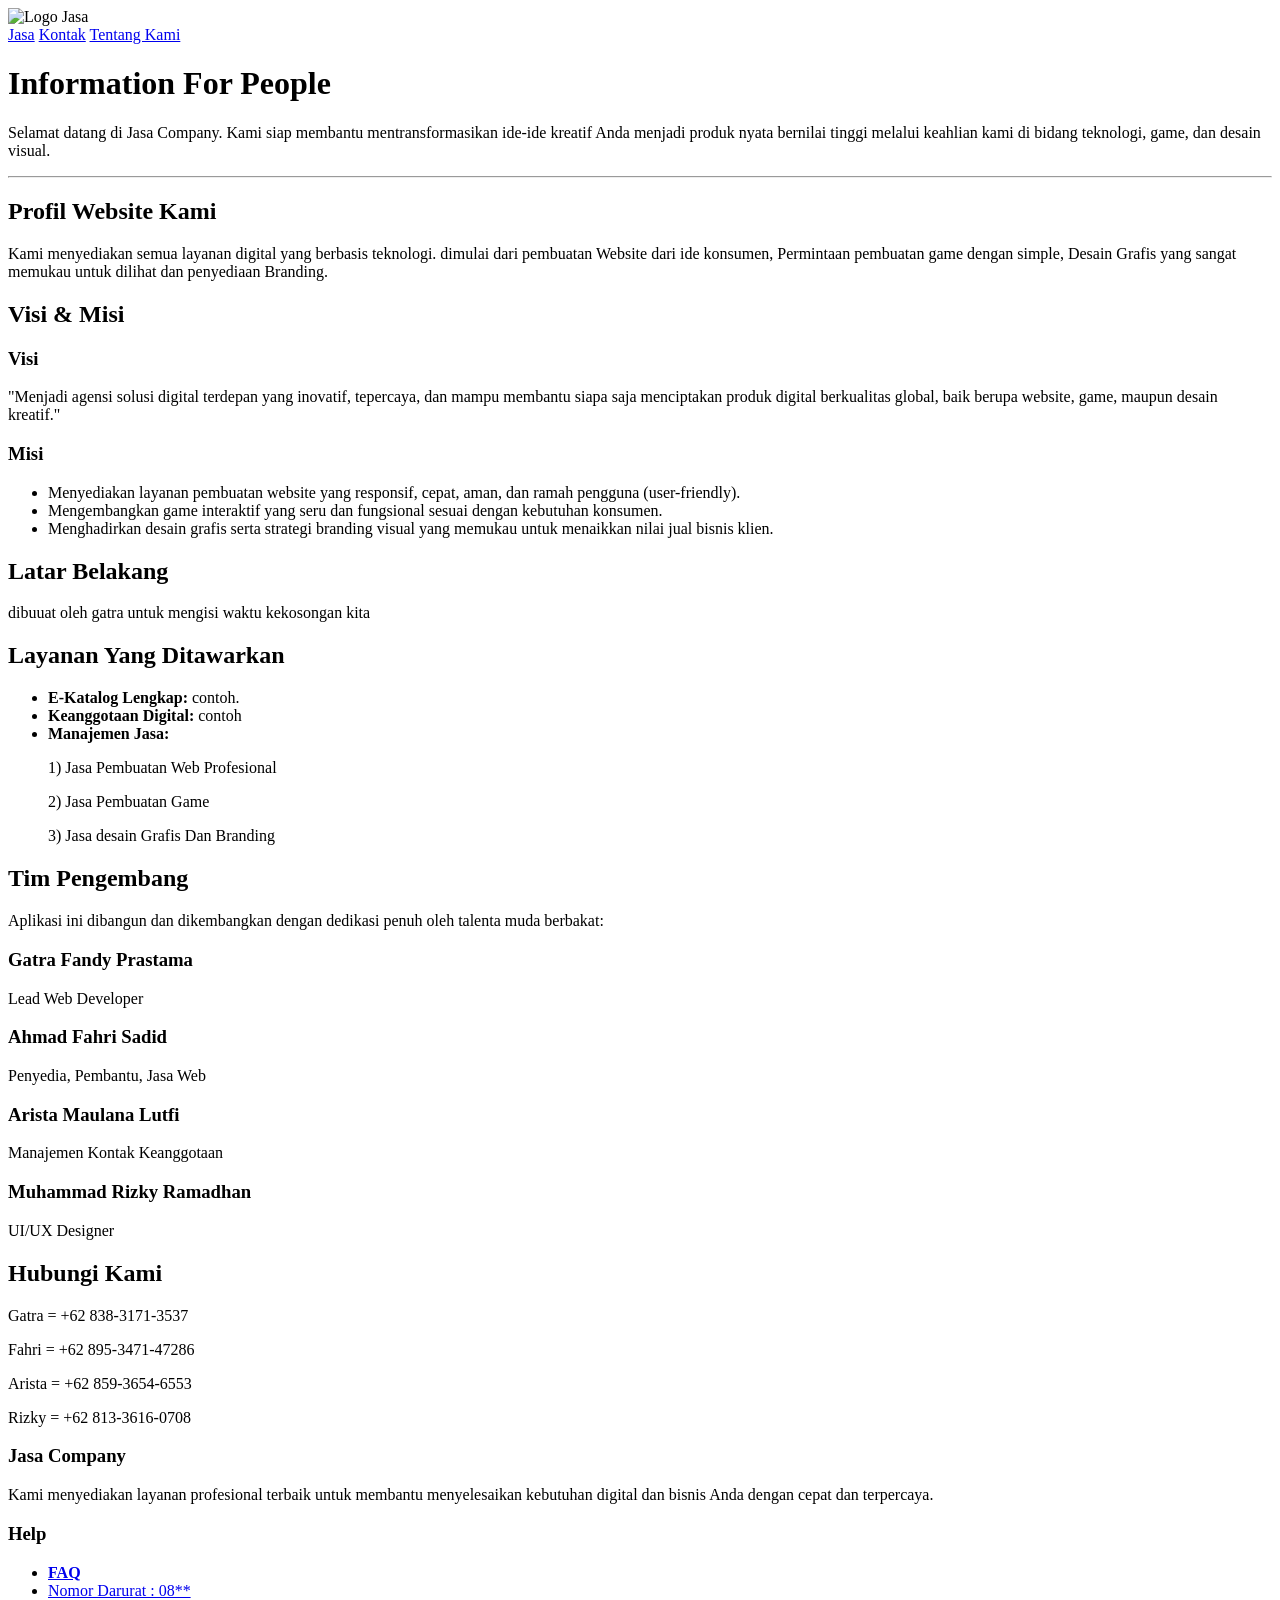
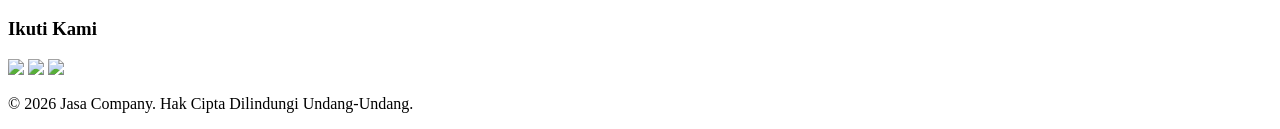
==== Coba/Arista/tentang_kami.html @ 8af4fec3 "Add files via upload" ====
<!DOCTYPE html>
<html lang="en">
    
<head>
    <meta charset="UTF-8">
    <meta name="viewport" content="width=device-width, initial-scale=1.0">
    <title>Public Information</title>
    
    <link rel="stylesheet" href="https://cdnjs.cloudflare.com/ajax/libs/font-awesome/6.5.1/css/all.min.css">
    
    <link rel="stylesheet" href="style.css">
</head>
<body>

   <nav class="navbar">
        <!-- Baris Atas: Logo dan Nama Brand -->
        <div class="brand">
            <!-- Ganti src sesuai dengan folder/nama file logomu, contoh: img/logo.png -->
            <img src="img/logo.png" alt="Logo" class="brand-img">
            <span class="brand-title">Jasa</span>
        </div>

        <!-- Baris Bawah: Menu Navigasi yang Bisa Dipencet -->
        <div class="nav-menu">
            <div class="nav-menu-container">
                <!-- Tombol Beranda Berbentuk Rumah (Bisa Diklik) -->
                <a href="index.html" class="home-logo" title="Beranda">
                    <div class="house-roof"></div>
                    <div class="house-body"></div>
                </a>
                
                <!-- Link Menu Navigasi -->
                <a href="#" class="nav-link">Jasa</a>
                <a href="#" class="nav-link">Kontak</a>
                <a href="#" class="nav-link">Tentang Kami</a>
            </div>
        </div>
    </nav>


    <main class="container-tentang">
        
        <h1 class="judul-tengah">Information For People</h1>
        <p class="sub-intro">Selamat datang di Jasa Company. Kami siap membantu mentransformasikan ide-ide kreatif Anda menjadi produk nyata bernilai tinggi melalui keahlian kami di bidang teknologi, game, dan desain visual.</p>
        
        <hr class="pembatas">

        <!-- 1. Profil Singkat -->
        <section class="seksi-tentang">
            <h2>Profil Website Kami</h2>
            <p>Kami menyediakan semua layanan digital yang berbasis teknologi. dimulai dari pembuatan 
               Website dari ide konsumen, Permintaan pembuatan game dengan simple, Desain 
               Grafis yang sangat memukau untuk dilihat dan penyediaan Branding.
               
            </p>
        </section>

        <!-- 2. Visi & Misi -->
        <section class="seksi-tentang">
            <h2>Visi & Misi</h2>
            <h3>Visi</h3>
            <p>"Menjadi agensi solusi digital terdepan yang inovatif, tepercaya, dan mampu membantu siapa saja menciptakan produk digital berkualitas global, baik berupa website, game, maupun desain kreatif."</p>
            
            <h3>Misi</h3>
            <ul>
                <li>Menyediakan layanan pembuatan website yang responsif, cepat, aman, dan ramah pengguna (user-friendly).</li>
                <li>Mengembangkan game interaktif yang seru dan fungsional sesuai dengan kebutuhan konsumen.</li>
                <li>Menghadirkan desain grafis serta strategi branding visual yang memukau untuk menaikkan nilai jual bisnis klien.</li>
            </ul>
        </section>

        <!-- 3. Latar Belakang -->
        <section class="seksi-tentang">
            <h2>Latar Belakang</h2>
            <p>dibuuat oleh gatra untuk mengisi waktu kekosongan kita</p>
        </section>

        <!-- 4. Layanan -->
        <section class="seksi-tentang">
            <h2>Layanan Yang Ditawarkan</h2>
            <ul>
                <li><strong>E-Katalog Lengkap:</strong> contoh.</li>
                <li><strong>Keanggotaan Digital:</strong> contoh</li>
                <li><strong>Manajemen Jasa:
                </strong> <p> 1) Jasa Pembuatan Web Profesional</p></li>
                </strong> <p> 2) Jasa Pembuatan Game</p></li>
                </strong> <p> 3) Jasa desain Grafis Dan Branding</p></li>
            </ul>
        </section>

        <!-- 5. Tim Pengembang -->
        <section class="seksi-tentang">
            <h2>Tim Pengembang</h2>
            <p>Aplikasi ini dibangun dan dikembangkan dengan dedikasi penuh oleh talenta muda berbakat:</p>

            <div class="kartu-developer">

                   <h3>Gatra Fandy Prastama</h3>
                   <p>Lead Web Developer</p>

                   <h3>Ahmad Fahri Sadid</h3>
                   <p>Penyedia, Pembantu, Jasa Web</p>

                   <h3>Arista Maulana Lutfi</h3>
                   <p>Manajemen Kontak Keanggotaan</p>
                   
                   <h3>Muhammad Rizky Ramadhan</h3>
                   <p>UI/UX Designer</p>

            </div>

        </section>

           <section class="seksi-tentang">
            <h2>Hubungi Kami</h2>
            <p>Gatra = +62 838-3171-3537 </p>
            <p>Fahri = +62 895-3471-47286</p>
            <p>Arista = +62 859-3654-6553</p>
            <p>Rizky = +62 813-3616-0708</p>
           </section>

    </main>

  <footer>
        <div class="footer-container">
            <div class="footer-box">
                <h3>Jasa Company</h3>
                <p class="footer-desc">
                    Kami menyediakan layanan profesional terbaik untuk membantu menyelesaikan kebutuhan digital dan bisnis Anda dengan cepat dan terpercaya.
                </p>
            </div>

            <div class="footer-box">
                <h3>Help</h3>
                <ul class="footer-links">
                    <li><a href="#"><b>FAQ</b></a></li>
                    <li><a href="#">Nomor Darurat : 08**</a></li>
                </ul>
            </div>

            <div class="footer-box">
                <h3>Ikuti Kami</h3>
                <div class="footer-socials">
                    <a href="#" class="social-icon instagram"><img src="img/instagram.png" width="20"></a>
                    <a href="#" class="social-icon facebook"><img src="img/facebook.png" width="20"></a>
                    <a href="#" class="social-icon youtube"><img src="img/youtube.png" width="20"></a>
                </div>

            </div>
        </div>

        <!-- Bagian Hak Cipta paling bawah -->
        <div class="footer-bottom">
            <p>&copy; 2026 Jasa Company. Hak Cipta Dilindungi Undang-Undang.</p>
        </div>
    </footer>

    <script>
        document.getElementById("tahun-footer").textContent = new Date().getFullYear();
    </script>

</body>
</html>
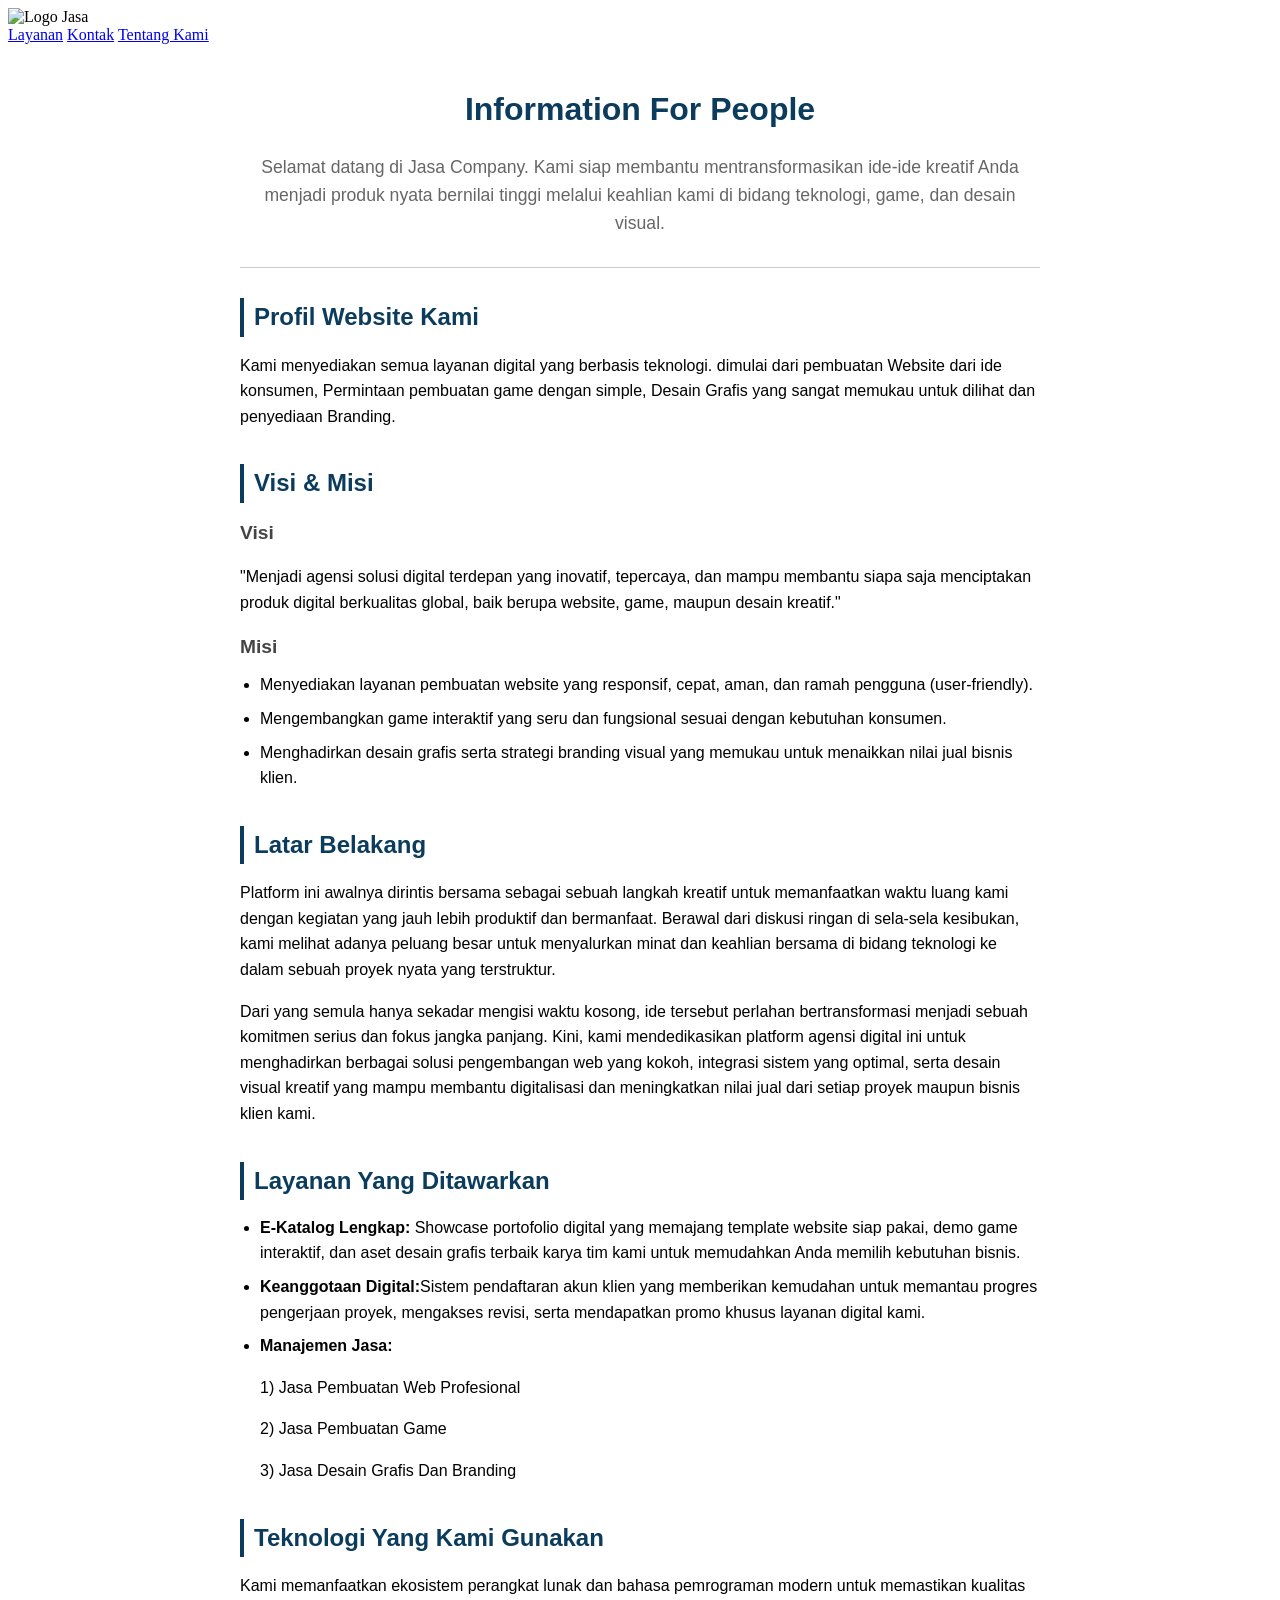
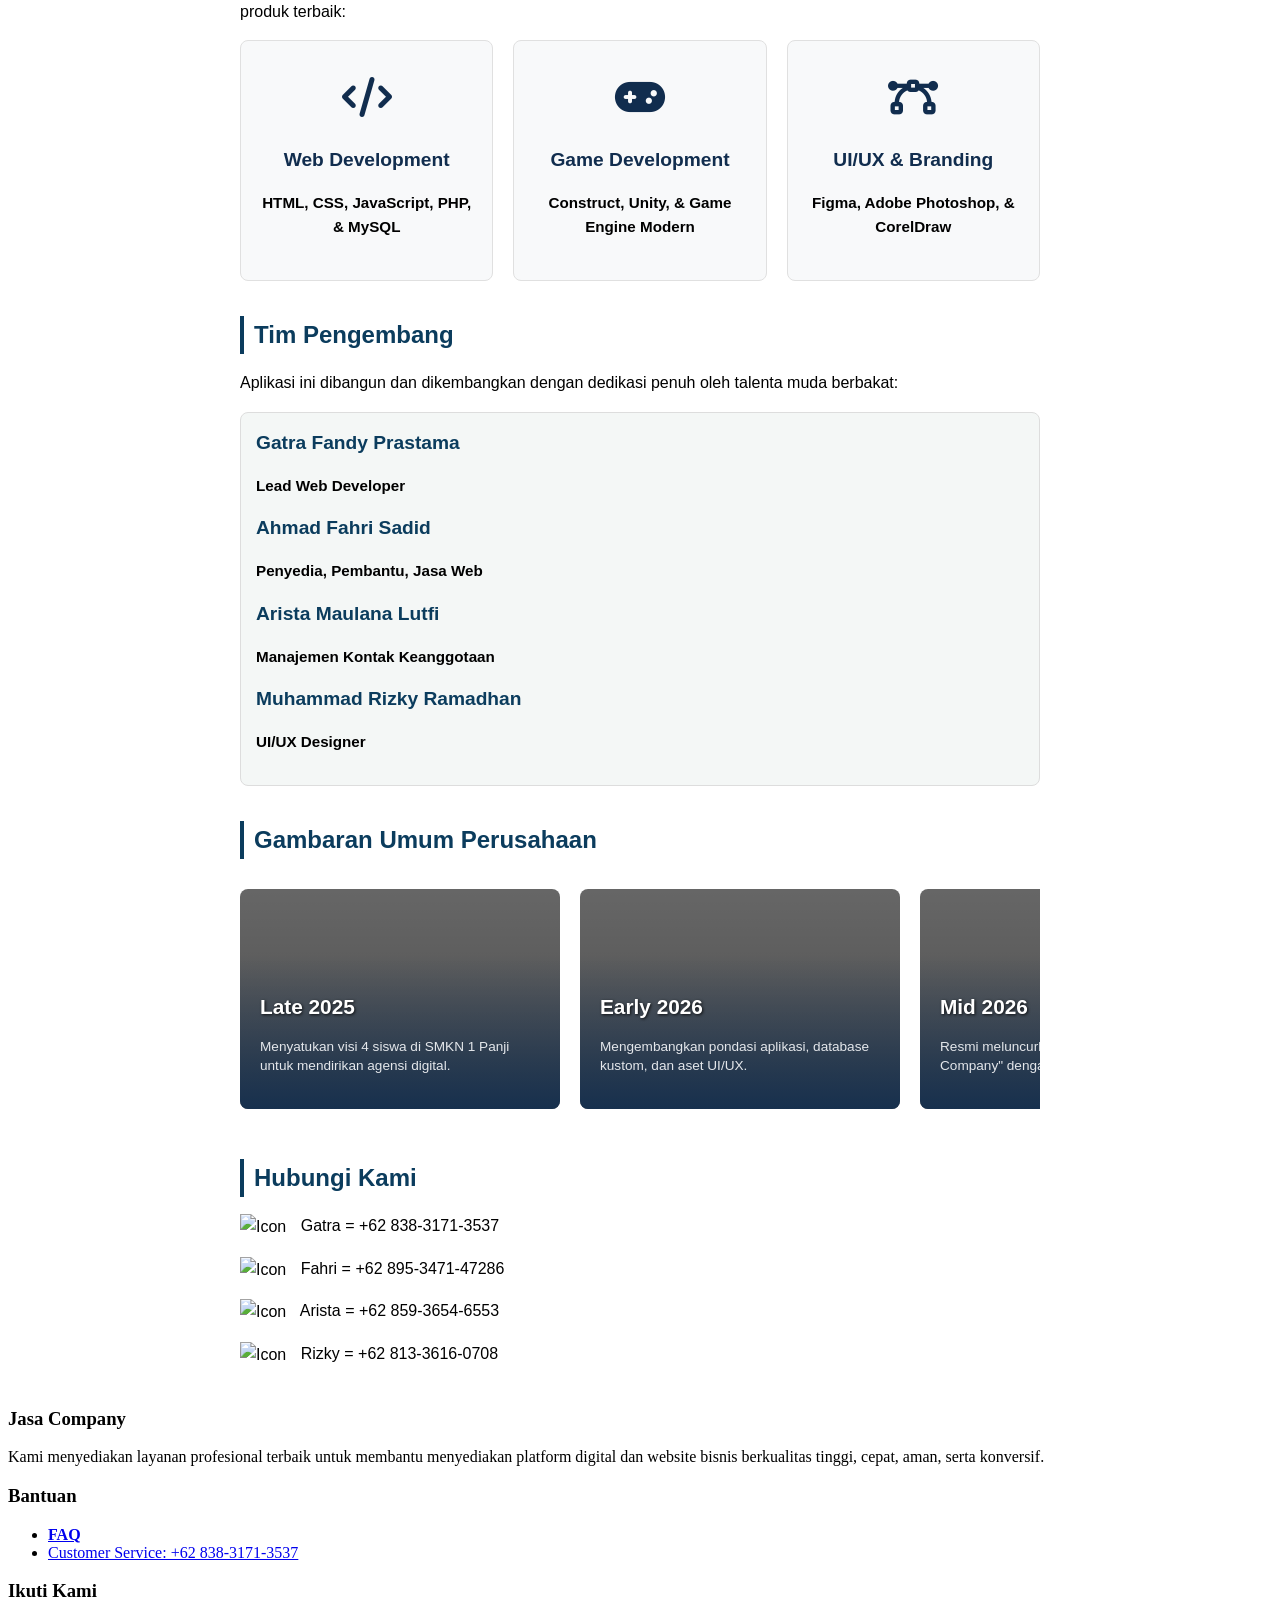
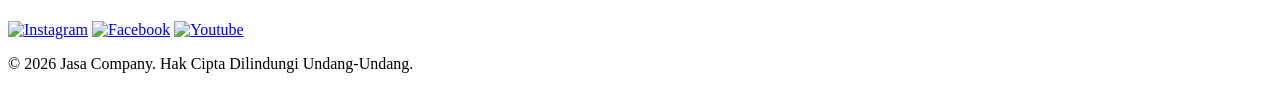
==== commit fabda17b: "Update tentang_kami.html" ====
--- a/Coba/Arista/tentang_kami.html
+++ b/Coba/Arista/tentang_kami.html
@@ -16,7 +16,7 @@
         <!-- Baris Atas: Logo dan Nama Brand -->
         <div class="brand">
             <!-- Ganti src sesuai dengan folder/nama file logomu, contoh: img/logo.png -->
-            <img src="img/logo.png" alt="Logo" class="brand-img">
+            <img src="img/Easy_Angry Demon.png " alt="Logo" class="brand-img">
             <span class="brand-title">Jasa</span>
         </div>
 
@@ -30,7 +30,7 @@
                 </a>
                 
                 <!-- Link Menu Navigasi -->
-                <a href="#" class="nav-link">Jasa</a>
+                <a href="#" class="nav-link">Layanan</a>
                 <a href="#" class="nav-link">Kontak</a>
                 <a href="#" class="nav-link">Tentang Kami</a>
             </div>
@@ -64,7 +64,7 @@
             <h3>Misi</h3>
             <ul>
                 <li>Menyediakan layanan pembuatan website yang responsif, cepat, aman, dan ramah pengguna (user-friendly).</li>
-                <li>Mengembangkan game interaktif yang seru dan fungsional sesuai dengan kebutuhan konsumen.</li>
+                <li>Mengembangkan game interaktif yang seru dan fungsional sesuai dengan kebutuhan konsumen.</li>                   
                 <li>Menghadirkan desain grafis serta strategi branding visual yang memukau untuk menaikkan nilai jual bisnis klien.</li>
             </ul>
         </section>
@@ -72,27 +72,61 @@
         <!-- 3. Latar Belakang -->
         <section class="seksi-tentang">
             <h2>Latar Belakang</h2>
-            <p>dibuuat oleh gatra untuk mengisi waktu kekosongan kita</p>
+           <p class="teks-latar">
+                Platform ini awalnya dirintis bersama sebagai sebuah langkah kreatif untuk memanfaatkan waktu luang kami dengan kegiatan yang jauh lebih produktif dan bermanfaat. Berawal dari diskusi ringan di sela-sela kesibukan, kami melihat adanya peluang besar untuk menyalurkan minat dan keahlian bersama di bidang teknologi ke dalam sebuah proyek nyata yang terstruktur.
+           </p>
+
+            <p class="teks-latar">
+                Dari yang semula hanya sekadar mengisi waktu kosong, ide tersebut perlahan bertransformasi menjadi sebuah komitmen serius dan fokus jangka panjang. Kini, kami mendedikasikan platform agensi digital ini untuk menghadirkan berbagai solusi pengembangan web yang kokoh, integrasi sistem yang optimal, serta desain visual kreatif yang mampu membantu digitalisasi dan meningkatkan nilai jual dari setiap proyek maupun bisnis klien kami.
+            </p>
         </section>
 
         <!-- 4. Layanan -->
         <section class="seksi-tentang">
             <h2>Layanan Yang Ditawarkan</h2>
             <ul>
-                <li><strong>E-Katalog Lengkap:</strong> contoh.</li>
-                <li><strong>Keanggotaan Digital:</strong> contoh</li>
+                <li><strong>E-Katalog Lengkap:</strong> Showcase portofolio digital yang memajang template website siap pakai, demo game interaktif, dan aset desain grafis terbaik karya tim kami untuk memudahkan Anda memilih kebutuhan bisnis.</li>
+                <li><strong>Keanggotaan Digital:</strong>Sistem pendaftaran akun klien yang memberikan kemudahan untuk memantau progres pengerjaan proyek, mengakses revisi, serta mendapatkan promo khusus layanan digital kami.</li>
                 <li><strong>Manajemen Jasa:
                 </strong> <p> 1) Jasa Pembuatan Web Profesional</p></li>
                 </strong> <p> 2) Jasa Pembuatan Game</p></li>
-                </strong> <p> 3) Jasa desain Grafis Dan Branding</p></li>
+                </strong> <p> 3) Jasa Desain Grafis Dan Branding</p></li>
             </ul>
         </section>
 
+                <!-- 4.5 Teknologi Yang Digunakan -->
+                <section class="seksi-tentang">
+                    <h2>Teknologi Yang Kami Gunakan</h2>
+                    <p class="sub-teknologi">Kami memanfaatkan ekosistem perangkat lunak dan bahasa pemrograman modern untuk memastikan kualitas produk terbaik:</p>
+                    
+                    <div class="kontainer-tech">
+                        <!-- Kolom Web -->
+                        <div class="kartu-tech">
+                            <div class="ikon-tech"><i class="fa-solid fa-code"></i></div>
+                            <h3>Web Development</h3>
+                            <p>HTML, CSS, JavaScript, PHP, & MySQL</p>
+                        </div>
+
+                        <!-- Kolom Game -->
+                        <div class="kartu-tech">
+                            <div class="ikon-tech"><i class="fa-solid fa-gamepad"></i></div>
+                            <h3>Game Development</h3>
+                            <p>Construct, Unity, & Game Engine Modern</p>
+                        </div>
+
+                        <!-- Kolom Design -->
+                        <div class="kartu-tech">
+                            <div class="ikon-tech"><i class="fa-solid fa-bezier-curve"></i></div>
+                            <h3>UI/UX & Branding</h3>
+                            <p>Figma, Adobe Photoshop, & CorelDraw</p>
+                        </div>
+                    </div>
+                </section>
+
         <!-- 5. Tim Pengembang -->
         <section class="seksi-tentang">
             <h2>Tim Pengembang</h2>
-            <p>Aplikasi ini dibangun dan dikembangkan dengan dedikasi penuh oleh talenta muda berbakat:</p>
-
+            <p>Aplikasi ini dibangun dan dikembangkan dengan dedikasi penuh oleh talenta muda berbakat:</p> 
             <div class="kartu-developer">
 
                    <h3>Gatra Fandy Prastama</h3>
@@ -108,56 +142,140 @@
                    <p>UI/UX Designer</p>
 
             </div>
-
-        </section>
-
-           <section class="seksi-tentang">
-            <h2>Hubungi Kami</h2>
-            <p>Gatra = +62 838-3171-3537 </p>
-            <p>Fahri = +62 895-3471-47286</p>
-            <p>Arista = +62 859-3654-6553</p>
-            <p>Rizky = +62 813-3616-0708</p>
-           </section>
+       </section>
+
+<!-- Seksi Slider Perjalanan Perusahaan (Continuous Mulus) -->
+<section class="seksi-tentang">
+    <h2>Gambaran Umum Perusahaan</h2>
+    
+    <div class="slider-wrapper-mulus">
+        <!-- Kontainer Jalur Slider -->
+        <div class="track-slider-mulus">
+            
+            <!-- --- KELOMPOK ASLI (6 Slide) --- -->
+            <div class="kartu-slide-mulus" style="background-image: linear-gradient(rgba(0,0,0,0.6), rgba(0,0,0,0.7)), url('img/Bocchi.png');">
+                <div class="isi-slide"><h3>Late 2025</h3><p>Menyatukan visi 4 siswa di SMKN 1 Panji untuk mendirikan agensi digital.</p></div>
+            </div>
+            <div class="kartu-slide-mulus" style="background-image: linear-gradient(rgba(0,0,0,0.6), rgba(0,0,0,0.7)), url('img/Bochi2.png');">
+                <div class="isi-slide"><h3>Early 2026</h3><p>Mengembangkan pondasi aplikasi, database kustom, dan aset UI/UX.</p></div>
+            </div>
+            <div class="kartu-slide-mulus" style="background-image: linear-gradient(rgba(0,0,0,0.6), rgba(0,0,0,0.7)), url('img/Binsentomosura.png');">
+                <div class="isi-slide"><h3>Mid 2026</h3><p>Resmi meluncurkan platform web "Jasa Company" dengan fitur E-Katalog.</p></div>
+            </div>
+            <div class="kartu-slide-mulus" style="background-image: linear-gradient(rgba(0,0,0,0.6), rgba(0,0,0,0.7)), url('img/gatau.png');">
+                <div class="isi-slide"><h3>Late 2026</h3><p>Target menyelesaikan 10+ proyek web dan desain branding untuk UMKM lokal.</p></div>
+            </div>
+            <div class="kartu-slide-mulus" style="background-image: linear-gradient(rgba(0,0,0,0.6), rgba(0,0,0,0.7)), url('img/konusuba.png');">
+                <div class="isi-slide"><h3>Tahun 2027</h3><p>Merambah pasar game mobile dengan merilis game kasual di Play Store.</p></div>
+            </div>
+            <div class="kartu-slide-mulus" style="background-image: linear-gradient(rgba(0,0,0,0.6), rgba(0,0,0,0.7)), url('img/aqua\ konusuba.png');">
+                <div class="isi-slide"><h3>Future Target</h3><p>Menjadi agensi digital berbadan hukum yang dipercaya perusahaan nasional.</p></div>
+            </div>
+
+             <!-- --- KELOMPOK ASLI (6 Slide) --- -->
+            <div class="kartu-slide-mulus" style="background-image: linear-gradient(rgba(0,0,0,0.6), rgba(0,0,0,0.7)), url('img/Bocchi.png');">
+                <div class="isi-slide"><h3>Late 2025</h3><p>Menyatukan visi 4 siswa di SMKN 1 Panji untuk mendirikan agensi digital.</p></div>
+            </div>
+            <div class="kartu-slide-mulus" style="background-image: linear-gradient(rgba(0,0,0,0.6), rgba(0,0,0,0.7)), url('img/Bochi2.png');">
+                <div class="isi-slide"><h3>Early 2026</h3><p>Mengembangkan pondasi aplikasi, database kustom, dan aset UI/UX.</p></div>
+            </div>
+            <div class="kartu-slide-mulus" style="background-image: linear-gradient(rgba(0,0,0,0.6), rgba(0,0,0,0.7)), url('img/Binsentomosura.png');">
+                <div class="isi-slide"><h3>Mid 2026</h3><p>Resmi meluncurkan platform web "Jasa Company" dengan fitur E-Katalog.</p></div>
+            </div>
+            <div class="kartu-slide-mulus" style="background-image: linear-gradient(rgba(0,0,0,0.6), rgba(0,0,0,0.7)), url('img/gatau.png');">
+                <div class="isi-slide"><h3>Late 2026</h3><p>Target menyelesaikan 10+ proyek web dan desain branding untuk UMKM lokal.</p></div>
+            </div>
+            <div class="kartu-slide-mulus" style="background-image: linear-gradient(rgba(0,0,0,0.6), rgba(0,0,0,0.7)), url('img/konusuba.png');">
+                <div class="isi-slide"><h3>Tahun 2027</h3><p>Merambah pasar game mobile dengan merilis game kasual di Play Store.</p></div>
+            </div>
+            <div class="kartu-slide-mulus" style="background-image: linear-gradient(rgba(0,0,0,0.6), rgba(0,0,0,0.7)), url('img/aqua\ konusuba.png');">
+                <div class="isi-slide"><h3>Future Target</h3><p>Menjadi agensi digital berbadan hukum yang dipercaya perusahaan nasional.</p></div>
+            </div>
+
+        </div>
+    </div>
+</section>
+
+
+                <section class="seksi-tentang">
+                    <h2>Hubungi Kami</h2>
+                    <p><img src="img/whatsaap.png" alt="Icon" class="icon-whatsaap"> Gatra = +62 838-3171-3537 </p>
+                    <p><img src="img/whatsaap.png" alt="Icon" class="icon-whatsaap"> Fahri = +62 895-3471-47286</p>
+                    <p><img src="img/whatsaap.png" alt="Icon" class="icon-whatsaap"> Arista = +62 859-3654-6553</p>
+                    <p><img src="img/whatsaap.png" alt="Icon" class="icon-whatsaap"> Rizky = +62 813-3616-0708</p>
+                </section>
 
     </main>
 
-  <footer>
-        <div class="footer-container">
-            <div class="footer-box">
-                <h3>Jasa Company</h3>
-                <p class="footer-desc">
-                    Kami menyediakan layanan profesional terbaik untuk membantu menyelesaikan kebutuhan digital dan bisnis Anda dengan cepat dan terpercaya.
-                </p>
-            </div>
-
-            <div class="footer-box">
-                <h3>Help</h3>
-                <ul class="footer-links">
-                    <li><a href="#"><b>FAQ</b></a></li>
-                    <li><a href="#">Nomor Darurat : 08**</a></li>
-                </ul>
-            </div>
-
-            <div class="footer-box">
-                <h3>Ikuti Kami</h3>
-                <div class="footer-socials">
-                    <a href="#" class="social-icon instagram"><img src="img/instagram.png" width="20"></a>
-                    <a href="#" class="social-icon facebook"><img src="img/facebook.png" width="20"></a>
-                    <a href="#" class="social-icon youtube"><img src="img/youtube.png" width="20"></a>
+  <footer id="kontak">
+            <div class="footer-container">
+                <div class="footer-box">
+                    <h3>Jasa Company</h3>
+                    <p class="footer-desc">
+                        Kami menyediakan layanan profesional terbaik untuk membantu menyediakan platform digital dan website bisnis berkualitas tinggi, cepat, aman, serta konversif.
+                    </p>
                 </div>
 
-            </div>
-        </div>
-
-        <!-- Bagian Hak Cipta paling bawah -->
-        <div class="footer-bottom">
-            <p>&copy; 2026 Jasa Company. Hak Cipta Dilindungi Undang-Undang.</p>
-        </div>
-    </footer>
+                <div class="footer-box">
+                    <h3>Bantuan</h3>
+                    <ul class="footer-links">
+                        <li><a href="#"><b>FAQ</b></a></li>
+                        <li><a href="https://wa.me/6283831713537">Customer Service: +62 838-3171-3537</a></li>
+                    </ul>
+                </div>
+
+                <div class="footer-box">
+                    <h3>Ikuti Kami</h3>
+                    <div class="footer-socials">
+                        <a href="#" class="social-icon instagram"><img src="img/instagram.png" width="20" alt="Instagram"></a>
+                        <a href="#" class="social-icon facebook"><img src="img/facebook.png" width="20" alt="Facebook"></a>
+                        <a href="#" class="social-icon youtube"><img src="img/youtube.png" width="20" alt="Youtube"></a>
+                    </div>
+                </div>
+            </div>
+
+            <div class="footer-bottom">
+                <p>&copy; 2026 Jasa Company. Hak Cipta Dilindungi Undang-Undang.</p>
+            </div>
+        </footer>
 
     <script>
         document.getElementById("tahun-footer").textContent = new Date().getFullYear();
     </script>
 
+        <script>
+        const track = document.querySelector('.track-slider-mulus');
+        let isDown = false;
+        let startX;
+        let scrollLeft;
+
+        // Pas mouse ditekan (Klik dan Tahan)
+        track.addEventListener('mousedown', (e) => {
+            isDown = true;
+            startX = e.pageX - track.offsetLeft;
+            scrollLeft = track.scrollLeft;
+        });
+
+        // Pas mouse keluar dari area gambar
+        track.addEventListener('mouseleave', () => {
+            isDown = false;
+        });
+
+        // Pas klik mouse dilepas
+        track.addEventListener('mouseup', () => {
+            isDown = false;
+        });
+
+        // Pas mouse digerakkan (Proses geser ke kiri/kanan)
+        track.addEventListener('mousemove', (e) => {
+            if(!isDown) return; // Stop fungsi kalau mouse gak ditekan
+            e.preventDefault();
+            
+            const x = e.pageX - track.offsetLeft;
+            const walk = (x - startX) * 2; // Angka 2 ini kecepatan sensitivitas gesernya, bisa kamu naikin/turunin
+            track.scrollLeft = scrollLeft - walk;
+        });
+    </script>
+
 </body>
-</html>+</html>
--- a/Coba/Arista/style.css
+++ b/Coba/Arista/style.css
@@ -0,0 +1,212 @@
+.container-tentang {
+    max-width: 800px;
+    margin: 40px auto;
+    padding: 0 20px;
+    color: #000000;
+    line-height: 1.6;
+    font-family: sans-serif;
+}
+
+/* Bikin judul h1 kamu otomatis di tengah */
+.judul-tengah {
+    text-align: center;
+    color: #0b3c5d;
+    font-size: 2rem;
+    margin-bottom: 10px;
+}
+
+.sub-intro {
+    text-align: center;
+    font-size: 1.1rem;
+    color: #666;
+    margin-bottom: 20px;
+}
+
+.pembatas {
+    border: 0;
+    height: 1px;
+    background: #ccc;
+    margin: 30px 0;
+}
+
+.seksi-tentang {
+    margin-bottom: 35px;
+}
+
+.seksi-tentang h2 {
+    color: #0b3c5d;
+    margin-bottom: 15px;
+    font-size: 1.5rem;
+    border-left: 4px solid #0b3c5d;
+    padding-left: 10px;
+}
+
+.seksi-tentang h3 {
+    margin: 15px 0 5px 0;
+    color: #444;
+    font-size: 1.2rem;
+}
+
+.seksi-tentang ul {
+    padding-left: 20px;
+    margin-top: 10px;
+}
+
+.seksi-tentang li {
+    margin-bottom: 8px;
+}
+
+.kartu-developer {
+    background-color: #f4f7f6;
+    padding: 15px;
+    border-radius: 8px;
+    margin-top: 15px;
+    border: 1px solid #ddd;
+}
+
+.kartu-developer h3 {
+    margin: 0 0 5px 0;
+    color: #0b3c5d;
+}
+
+.kartu-developer p {
+    color: #000000;
+    font-size: 0.95rem;
+    font-weight: 600;
+}
+
+.kartu-developer {
+    transition: transform 0.3s ease, box-shadow 0.3s ease;
+}
+
+.icon-whatsaap {
+    width: 20px;       
+    height: 20px;         
+    object-fit: contain;
+    vertical-align: middle; 
+    margin-right: 10px;  
+}
+
+----------------------------------------
+
+
+
+.sub-teknologi {
+    margin-bottom: 25px;
+    color: #555;
+}
+
+.kontainer-tech {
+    display: flex;
+    gap: 20px;
+    justify-content: space-between;
+    flex-wrap: wrap; 
+    margin-top: 15px;
+}
+
+.kartu-tech {
+    flex: 1;
+    min-width: 200px;
+    background-color: #f8f9fa; 
+    padding: 25px 20px;
+    border-radius: 8px;
+    text-align: center;
+    border: 1px solid #e0e0e0;
+    transition: all 0.3s ease;
+}
+
+.kartu-tech:hover {
+    transform: translateY(-5px);
+    box-shadow: 0 8px 15px rgba(0, 0, 0, 0.1);
+    border-color: #112D4E; }
+
+.ikon-tech {
+    font-size: 2.5rem;
+    color: #112D4E; 
+    margin-bottom: 15px;
+}
+
+.kartu-tech h3 {
+    font-size: 1.2rem;
+    margin-bottom: 10px;
+    color: #112D4E;
+}
+
+.kartu-tech p {
+    font-size: 0.95rem;
+    color: #000000; 
+    font-weight: 600; 
+}
+
+
+
+/* Styling Wrapper Utama */
+.slider-wrapper-mulus {
+    overflow: hidden;
+    white-space: nowrap;
+    position: relative;
+    width: 100%;
+    padding: 15px 0;
+}
+
+/* Jalur gerak kartu */
+.track-slider-mulus {
+    display: flex;
+    width: max-content;
+    gap: 20px;
+    /* Jalankan animasi bernama 'putarMulus', durasi 25 detik, linear (konstan), tanpa henti */
+    animation: putarMulus 25s linear infinite;
+}
+
+/* Kartu Slide */
+.kartu-slide-mulus {
+    width: 320px;
+    height: 220px;
+    background-size: cover;
+    background-position: center;
+    border-radius: 8px;
+    display: flex;
+    align-items: flex-end;
+    box-sizing: border-box;
+    flex-shrink: 0; /* Mencegah kartu menciut */
+}
+
+/* Efek saat mouse ditaruh di atas kartu: Animasi BERHENTI biar user bisa baca */
+.slider-wrapper-mulus:hover .track-slider-mulus {
+    animation-play-state: paused;
+}
+
+.isi-slide {
+    padding: 20px;
+    color: #ffffff;
+    text-align: left;
+    background: linear-gradient(transparent, rgba(17, 45, 78, 0.9)); /* Gradasi tema tokomu */
+    width: 100%;
+    border-radius: 0 0 8px 8px;
+    white-space: normal; /* Mengembalikan teks agar bisa enter ke bawah */
+}
+
+.isi-slide h3 {
+    font-size: 1.3rem;
+    margin-bottom: 5px;
+    font-weight: 700;
+    color: #ffffff !important; /* Memaksa warna jadi putih pekat */
+    text-shadow: 1px 1px 3px rgba(0, 0, 0, 0.8); /* Kasih bayangan hitam tipis biar makin tegas teksnya */
+}
+
+.isi-slide p {
+    font-size: 0.85rem;
+    line-height: 1.4;
+    color: #e4e7eb;
+}
+
+/* KEYFRAMES: Logika perputaran tanpa jeda */
+@keyframes putarMulus {
+    0% {
+        transform: translateX(0);
+    }
+    100% {
+        /* Geser setengah dari total kontainer (karena setengahnya adalah kloningan) */
+        transform: translateX(calc(-50% - 10px)); 
+    }
+}
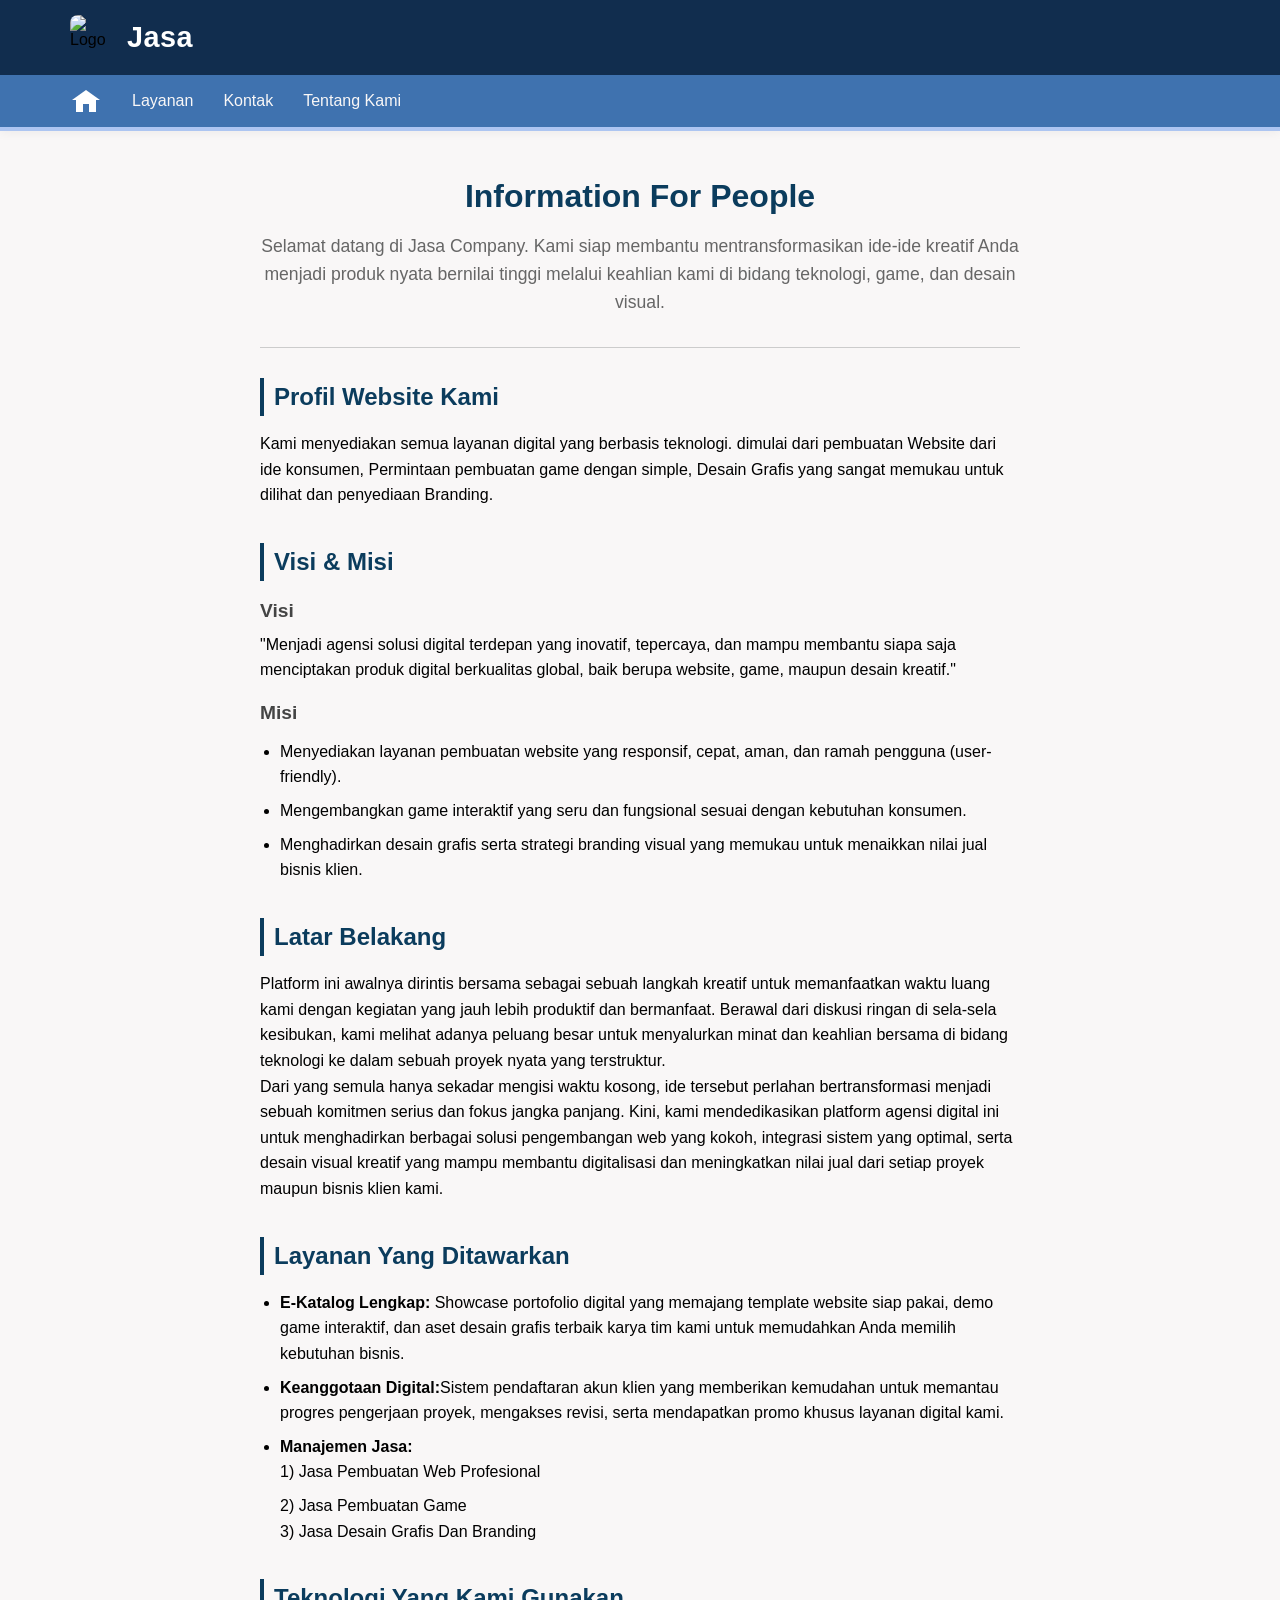
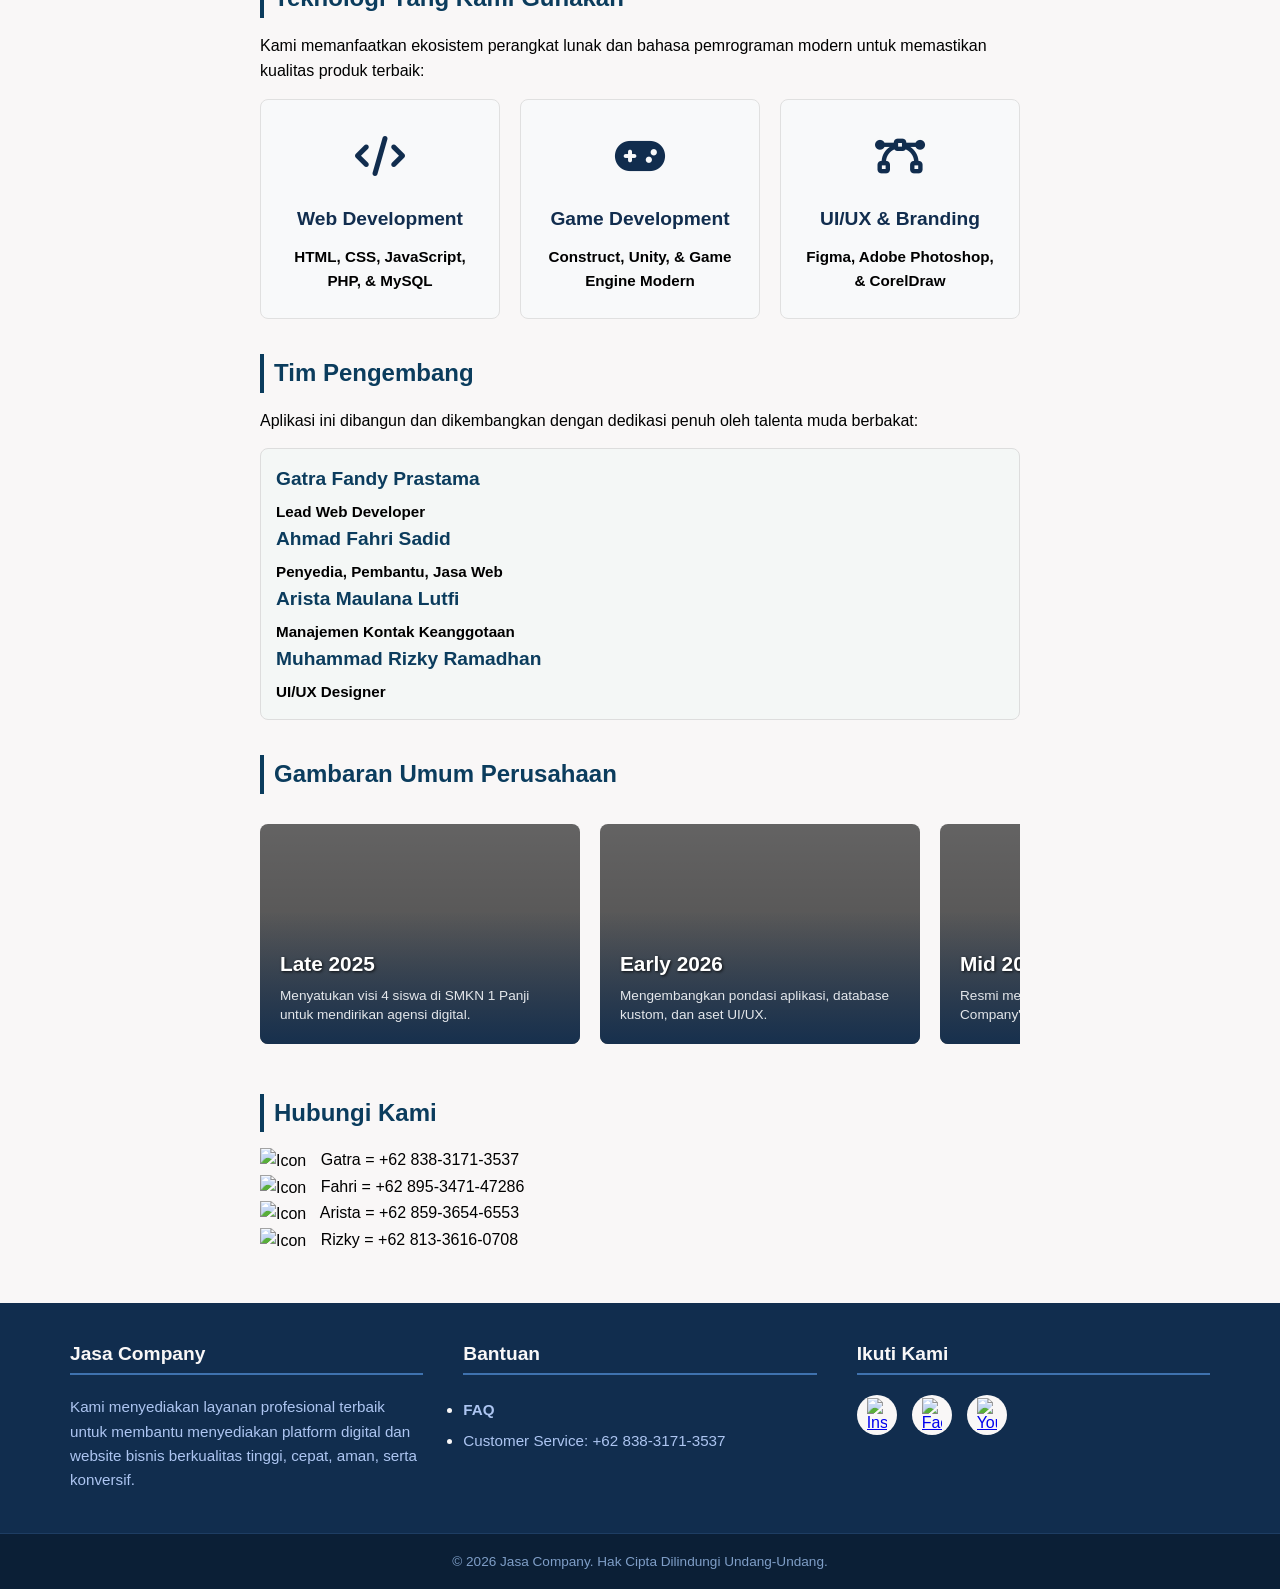
==== commit 41ce8cdf: "Update tentang_kami.html" ====
--- a/Coba/Arista/tentang_kami.html
+++ b/Coba/Arista/tentang_kami.html
@@ -7,7 +7,7 @@
     <title>Public Information</title>
     
     <link rel="stylesheet" href="https://cdnjs.cloudflare.com/ajax/libs/font-awesome/6.5.1/css/all.min.css">
-    
+    <link rel="stylesheet" href="../css/style.css">
     <link rel="stylesheet" href="style.css">
 </head>
 <body>
--- a/Coba/css/style.css
+++ b/Coba/css/style.css
@@ -0,0 +1,214 @@
+* {
+  margin: 0;
+  padding: 0;
+  box-sizing: border-box;
+  font-family: 'Segoe UI', Tahoma, Geneva, Verdana, sans-serif;
+}
+
+body {
+  background-color: #F9F7F7;
+  min-height: 100vh;
+}
+
+.navbar {
+  display: flex;
+  flex-direction: column; 
+  background-color: #112D4E;
+  box-shadow: 0 2px 10px rgba(0, 0, 0, 0.05);
+  position: sticky;
+  top: 0;
+  z-index: 1000;
+  width: 100%;
+}
+
+.brand {
+  display: flex;
+  align-items: center;
+  gap: 12px;
+  max-width: 1200px;              
+  width: 100%;
+  margin: 0 auto;                
+  padding: 15px 30px;            
+}
+
+.brand-img {
+  width: 45px;
+  height: 45px;
+  object-fit: cover;
+  border-radius: 8px;
+}
+
+.brand-title {
+  font-size: 1.8rem;
+  color: white;
+  font-weight: 700;
+  letter-spacing: 0.5px;
+}
+
+.nav-menu {
+  background-color: #3F72AF;
+  display: flex;
+  align-items: center;
+  border-bottom: 4px solid #adc5f1;
+  width: 100%;
+}
+
+.nav-menu-container {
+  display: flex;
+  align-items: center;
+  gap: 30px;
+  max-width: 1200px;   
+  width: 100%;
+  margin: 0 auto;      
+  padding: 10px 30px;
+}
+
+.nav-link {
+  text-decoration: none;
+  color: #F9F7F7;
+  font-weight: 500;
+  font-size: 1rem;
+  transition: transform 0.2s ease;
+}
+
+.nav-link:hover {
+  transform: scale(1.1);
+  
+}
+
+.home-logo {
+  display: flex;
+  flex-direction: column;
+  align-items: center;
+  justify-content: center;
+  width: 32px;
+  height: 32px;
+  text-decoration: none;
+  transition: transform 0.2s ease;
+}
+
+.home-logo:hover {
+  transform: scale(1.1);
+}
+
+.house-roof {
+  width: 0;
+  height: 0;
+  border-left: 14px solid transparent;
+  border-right: 14px solid transparent;
+  border-bottom: 10px solid white;
+  transition: border-bottom-color 0.3s ease;
+}
+
+.house-body {
+  width: 20px;
+  height: 12px;
+  background-color: white;
+  position: relative;
+  transition: background-color 0.3s ease;
+}
+
+.house-body::after {
+  content: "";
+  position: absolute;
+  bottom: 0;
+  left: 7px;
+  width: 6px;
+  height: 8px;
+  background-color: #3F72AF;
+}
+
+footer {
+  background-color: #112D4E; 
+  color: #F9F7F7;
+  padding: 40px 0 0 0;
+  margin-top: 50px; 
+  width: 100%;
+}
+
+.footer-container {
+  max-width: 1200px;
+  margin: 0 auto;
+  padding: 0 30px;
+  display: flex;
+  flex-wrap: wrap; 
+  gap: 40px;
+  justify-content: space-between;
+}
+
+.footer-box {
+  flex: 1;
+  min-width: 250px;
+}
+
+.footer-box h3 {
+  font-size: 1.2rem;
+  margin-bottom: 20px;
+  color: #F9F7F7;
+  border-bottom: 2px solid #3F72AF; 
+  padding-bottom: 8px;
+}
+
+.footer-desc {
+  font-size: 0.95rem;
+  color: #adc5f1;
+  line-height: 1.6;
+}
+
+.footer-links a {
+  color: #adc5f1;
+  text-decoration: none;
+  font-size: 0.95rem;
+  line-height: 2;
+  transition: color 0.3s ease;
+}
+
+.footer-links a:hover {
+  color: white;
+  text-decoration: underline;
+}
+
+.footer-socials {
+  display: flex;
+  gap: 15px;      
+  margin-top: 15px;
+}
+
+.social-icon {
+  display: flex;
+  align-items: center;
+  justify-content: center;
+  width: 40px;
+  height: 40px;
+  background-color: #F9F7F7; 
+  border-radius: 50%;       
+  transition: all 0.3s ease; 
+}
+
+.social-icon.instagram:hover {
+  background: radial-gradient(circle at 30% 107%, #fdf497 0%, #fdf497 5%, #fd5949 45%,#d6249f 60%,#285AEB 90%);
+  transform: translateY(-5px); 
+}
+
+.social-icon.facebook:hover {
+  background-color: #1877F2; 
+  transform: translateY(-5px);
+}
+
+.social-icon.youtube:hover {
+  background-color: #FF0000; 
+  transform: translateY(-5px);
+}
+
+.footer-bottom {
+  background-color: #0b1f36;
+  text-align: center;
+  padding: 20px 0;
+  margin-top: 40px;
+  border-top: 1px solid #1e3d63;
+}
+
+.footer-bottom p {
+  font-size: 0.85rem;
+  color: #7f9ec7;
+}
